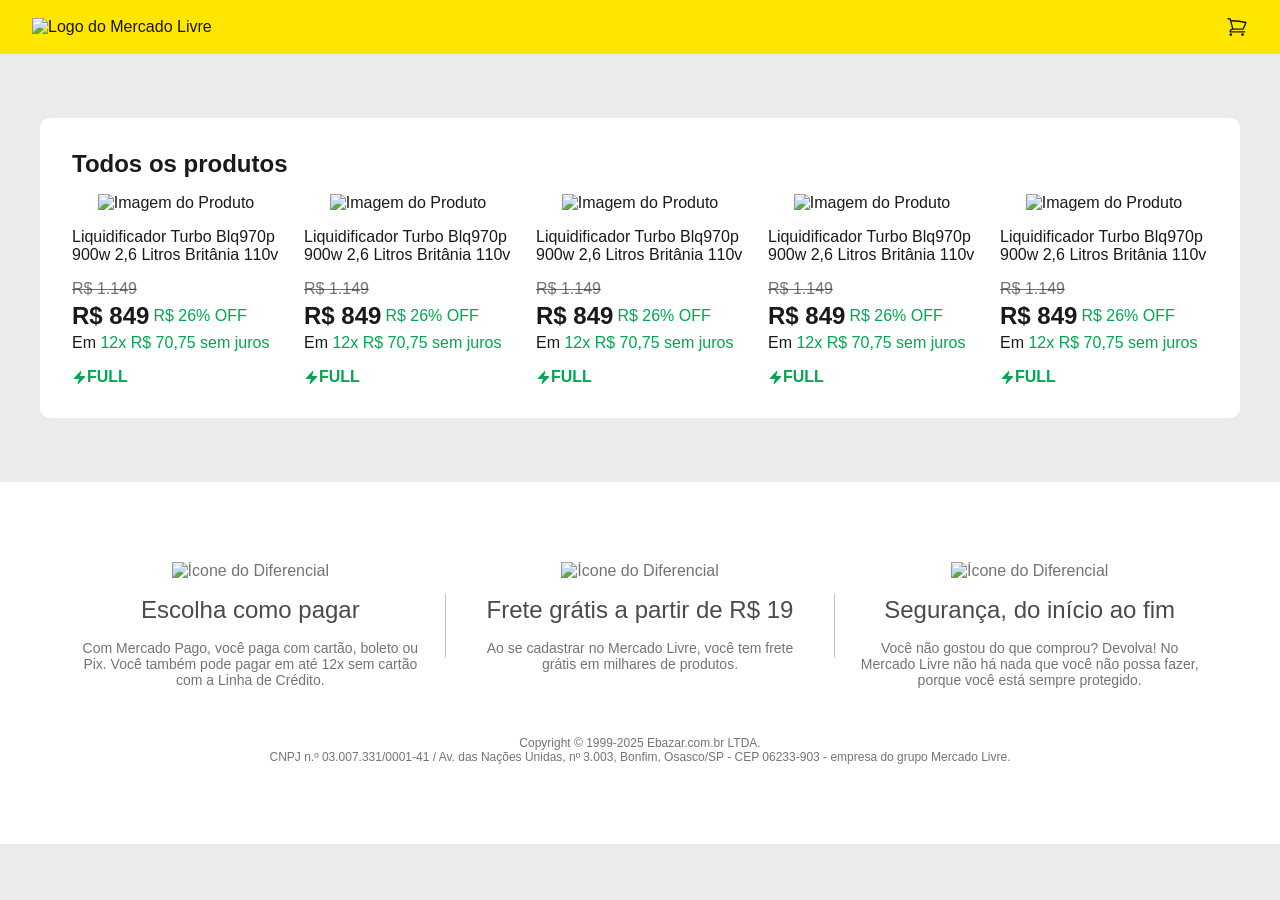
==== index.html @ 0e565582 "pagina-inicial-feat" ====
<!DOCTYPE html>
<html lang="pt-BR">

<head>
    <meta charset="UTF-8">
    <meta name="viewport" content="width=device-width, initial-scale=1.0">
    <link rel="stylesheet" href="style.css">

    <title>Mercado Livre DEMO</title>
</head>

<body>
    <header>
        <img src="https://http2.mlstatic.com/frontend-assets/ml-web-navigation/ui-navigation/6.6.128/mercadolibre/pt_logo_large_plus.webp"
            alt="Logo do Mercado Livre">

        <svg xmlns="http://www.w3.org/2000/svg" fill="none" viewBox="0 0 24 24" stroke-width="1.5" stroke="currentColor"
            class="size-6" width="22">
            <path stroke-linecap="round" stroke-linejoin="round"
                d="M2.25 3h1.386c.51 0 .955.343 1.087.835l.383 1.437M7.5 14.25a3 3 0 0 0-3 3h15.75m-12.75-3h11.218c1.121-2.3 2.1-4.684 2.924-7.138a60.114 60.114 0 0 0-16.536-1.84M7.5 14.25 5.106 5.272M6 20.25a.75.75 0 1 1-1.5 0 .75.75 0 0 1 1.5 0Zm12.75 0a.75.75 0 1 1-1.5 0 .75.75 0 0 1 1.5 0Z" />
        </svg>

    </header>

    <section class="secao-produto">

        <div class="container">
            <h1>Todos os produtos</h1>

            <div class="produtos">
                <div class="produto">
                    <img src="https://http2.mlstatic.com/D_NQ_NP_2X_991860-MLA84536292666_052025-F.webp"
                        alt="Imagem do Produto" class="produto__img" />

                    <p>Liquidificador Turbo Blq970p 900w 2,6 Litros Britânia 110v</p>

                    <div class="produto__precos">
                        <p class="produto__preco-riscado">R$ 1.149</p>

                        <div class="produto__desconto">
                            <p class="produto_preco">R$ 849</p>
                            <p class="verde">R$ 26% OFF</p>
                        </div>

                        <p>Em <span class="verde">12x R$ 70,75 sem juros</span></p>
                    </div>

                    <div class="produto__full verde">
                        <svg xmlns="http://www.w3.org/2000/svg" viewBox="0 0 24 24" fill="currentColor"
                            class="produto__icone">
                            <path fill-rule="evenodd"
                                d="M14.615 1.595a.75.75 0 0 1 .359.852L12.982 9.75h7.268a.75.75 0 0 1 .548 1.262l-10.5 11.25a.75.75 0 0 1-1.272-.71l1.992-7.302H3.75a.75.75 0 0 1-.548-1.262l10.5-11.25a.75.75 0 0 1 .913-.143Z"
                                clip-rule="evenodd" />
                        </svg>

                        <p class="bold">FULL</p>
                    </div>
                </div>

                <div class="produto">
                    <img src="https://http2.mlstatic.com/D_NQ_NP_2X_991860-MLA84536292666_052025-F.webp"
                        alt="Imagem do Produto" class="produto__img" />

                    <p>Liquidificador Turbo Blq970p 900w 2,6 Litros Britânia 110v</p>

                    <div class="produto__precos">
                        <p class="produto__preco-riscado">R$ 1.149</p>

                        <div class="produto__desconto">
                            <p class="produto_preco">R$ 849</p>
                            <p class="verde">R$ 26% OFF</p>
                        </div>

                        <p>Em <span class="verde">12x R$ 70,75 sem juros</span></p>
                    </div>

                    <div class="produto__full verde">
                        <svg xmlns="http://www.w3.org/2000/svg" viewBox="0 0 24 24" fill="currentColor"
                            class="produto__icone">
                            <path fill-rule="evenodd"
                                d="M14.615 1.595a.75.75 0 0 1 .359.852L12.982 9.75h7.268a.75.75 0 0 1 .548 1.262l-10.5 11.25a.75.75 0 0 1-1.272-.71l1.992-7.302H3.75a.75.75 0 0 1-.548-1.262l10.5-11.25a.75.75 0 0 1 .913-.143Z"
                                clip-rule="evenodd" />
                        </svg>

                        <p class="bold">FULL</p>
                    </div>
                </div>

                <div class="produto">
                    <img src="https://http2.mlstatic.com/D_NQ_NP_2X_991860-MLA84536292666_052025-F.webp"
                        alt="Imagem do Produto" class="produto__img" />

                    <p>Liquidificador Turbo Blq970p 900w 2,6 Litros Britânia 110v</p>

                    <div class="produto__precos">
                        <p class="produto__preco-riscado">R$ 1.149</p>

                        <div class="produto__desconto">
                            <p class="produto_preco">R$ 849</p>
                            <p class="verde">R$ 26% OFF</p>
                        </div>

                        <p>Em <span class="verde">12x R$ 70,75 sem juros</span></p>
                    </div>

                    <div class="produto__full verde">
                        <svg xmlns="http://www.w3.org/2000/svg" viewBox="0 0 24 24" fill="currentColor"
                            class="produto__icone">
                            <path fill-rule="evenodd"
                                d="M14.615 1.595a.75.75 0 0 1 .359.852L12.982 9.75h7.268a.75.75 0 0 1 .548 1.262l-10.5 11.25a.75.75 0 0 1-1.272-.71l1.992-7.302H3.75a.75.75 0 0 1-.548-1.262l10.5-11.25a.75.75 0 0 1 .913-.143Z"
                                clip-rule="evenodd" />
                        </svg>

                        <p class="bold">FULL</p>
                    </div>
                </div>

                <div class="produto">
                    <img src="https://http2.mlstatic.com/D_NQ_NP_2X_991860-MLA84536292666_052025-F.webp"
                        alt="Imagem do Produto" class="produto__img" />

                    <p>Liquidificador Turbo Blq970p 900w 2,6 Litros Britânia 110v</p>

                    <div class="produto__precos">
                        <p class="produto__preco-riscado">R$ 1.149</p>

                        <div class="produto__desconto">
                            <p class="produto_preco">R$ 849</p>
                            <p class="verde">R$ 26% OFF</p>
                        </div>

                        <p>Em <span class="verde">12x R$ 70,75 sem juros</span></p>
                    </div>

                    <div class="produto__full verde">
                        <svg xmlns="http://www.w3.org/2000/svg" viewBox="0 0 24 24" fill="currentColor"
                            class="produto__icone">
                            <path fill-rule="evenodd"
                                d="M14.615 1.595a.75.75 0 0 1 .359.852L12.982 9.75h7.268a.75.75 0 0 1 .548 1.262l-10.5 11.25a.75.75 0 0 1-1.272-.71l1.992-7.302H3.75a.75.75 0 0 1-.548-1.262l10.5-11.25a.75.75 0 0 1 .913-.143Z"
                                clip-rule="evenodd" />
                        </svg>

                        <p class="bold">FULL</p>
                    </div>
                </div>

                <div class="produto">
                    <img src="https://http2.mlstatic.com/D_NQ_NP_2X_991860-MLA84536292666_052025-F.webp"
                        alt="Imagem do Produto" class="produto__img" />

                    <p>Liquidificador Turbo Blq970p 900w 2,6 Litros Britânia 110v</p>

                    <div class="produto__precos">
                        <p class="produto__preco-riscado">R$ 1.149</p>

                        <div class="produto__desconto">
                            <p class="produto_preco">R$ 849</p>
                            <p class="verde">R$ 26% OFF</p>
                        </div>

                        <p>Em <span class="verde">12x R$ 70,75 sem juros</span></p>
                    </div>

                    <div class="produto__full verde">
                        <svg xmlns="http://www.w3.org/2000/svg" viewBox="0 0 24 24" fill="currentColor"
                            class="produto__icone">
                            <path fill-rule="evenodd"
                                d="M14.615 1.595a.75.75 0 0 1 .359.852L12.982 9.75h7.268a.75.75 0 0 1 .548 1.262l-10.5 11.25a.75.75 0 0 1-1.272-.71l1.992-7.302H3.75a.75.75 0 0 1-.548-1.262l10.5-11.25a.75.75 0 0 1 .913-.143Z"
                                clip-rule="evenodd" />
                        </svg>

                        <p class="bold">FULL</p>
                    </div>
                </div>
            </div>
        </div>
    </section>

    <footer>
        <div class="container container--footer">
            <div class="diferenciais">
                <div class="diferencial">
                    <img src="https://http2.mlstatic.com/storage/homes-korriban/assets/images/ecosystem/payment.svg"
                        alt="Ícone do Diferencial">

                    <h2 class="diferencial__h2">Escolha como pagar</h2>

                    <p>Com Mercado Pago, você paga com cartão, boleto ou Pix. Você também pode pagar em até 12x sem
                        cartão com a Linha de Crédito.</p>
                </div>

                <div class="barra-vertical"></div>

                <div class="diferencial">
                    <img src="https://http2.mlstatic.com/storage/homes-korriban/assets/images/ecosystem/shipping.svg"
                        alt="Ícone do Diferencial">

                    <h2 class="diferencial__h2">Frete grátis a partir de R$ 19</h2>

                    <p> Ao se cadastrar no Mercado Livre, você tem frete grátis em milhares de produtos.</p>
                </div>

                <div class="barra-vertical"></div>

                <div class="diferencial">
                    <img src="https://http2.mlstatic.com/storage/homes-korriban/assets/images/ecosystem/protected.svg"
                        alt="Ícone do Diferencial">

                    <h2 class="diferencial__h2">Segurança, do início ao fim</h2>

                    <p>Você não gostou do que comprou? Devolva! No Mercado Livre não há nada que você não possa fazer, porque você está sempre protegido.</p>
                </div>
            </div>

            <div class="copyright">
                <p>Copyright © 1999-2025 Ebazar.com.br LTDA.</p>
                <p>
                    CNPJ n.º 03.007.331/0001-41 / Av. das Nações Unidas, nº 3.003, Bonfim, Osasco/SP - CEP 06233-903 - empresa do grupo Mercado Livre.
                </p>
            </div>
        </div>
    </footer>
</body>

</html>
---- style.css ----
* {
    margin: 0;
    padding: 0;
    box-sizing: border-box;
}

body {
    font-family: Proxima Nova, -apple-system, Roboto, Arial, sans-serif;
    color: rgba(0, 0, 0, 0.9);
    background-color: #ebebeb;
}

header {
    display: flex;
    align-items: center;
    justify-content: space-between;
    background-color: #FFE601;
    padding: 16px 32px;
}

.produto__img {
    max-width: 216px;
    max-height: 216px;
    align-self: center;
}

.produto__preco-riscado {
    text-decoration: line-through;
    color: #0000008c;
}

.produto_preco {
    font-size: 24px;
    font-weight: 600;
}

.produto__icone {
    width: 15px;
}

.produto__precos {
    display: flex;
    flex-direction: column;
    gap: 4px;
}

.produto__desconto {
    display: flex;
    gap: 4px;
    align-items: center;
}

.produto__full {
    display: flex;
    align-items: center;
}

.produtos {
    display: flex;
    gap: 24px;
}

.produto {
    display: flex;
    flex-direction: column;
    align-items: flex-start;
    gap: 16px;
}

.secao-produto {
    padding: 64px 32px;
}

.bold {
    font-weight: 700;
}

.verde {
    color: #00A650;
}

.container {
    display: flex;
    flex-direction: column;
    gap: 16px;
    background-color: white;
    max-width: 1200px;
    margin: auto;
    border-radius: 10px;
    padding: 32px;
}

.container--footer {
    gap: 48px;
}

footer {
    background-color: white;
    padding: 48px;
    color: rgba(0, 0, 0, 0.55);
    text-align: center;
}

.diferenciais {
    display: grid;
    grid-template-columns: 1fr auto 1fr auto 1fr;
    gap: 24px;

}

.diferencial {
    display: flex;
    flex-direction: column;
    align-items: center;
    gap: 16px;
}

.diferencial__h2 {
    color: #4b4b4b;
    font-weight: 400;
}

.diferencial p {
    font-size: 14px;
}

.copyright {
    font-size: 12px;
}

.barra-vertical {
    width: 1px;
    height: 50%;
    background-color: rgba(128, 128, 128, 0.5);
    align-self: center;
    justify-self: center;
}
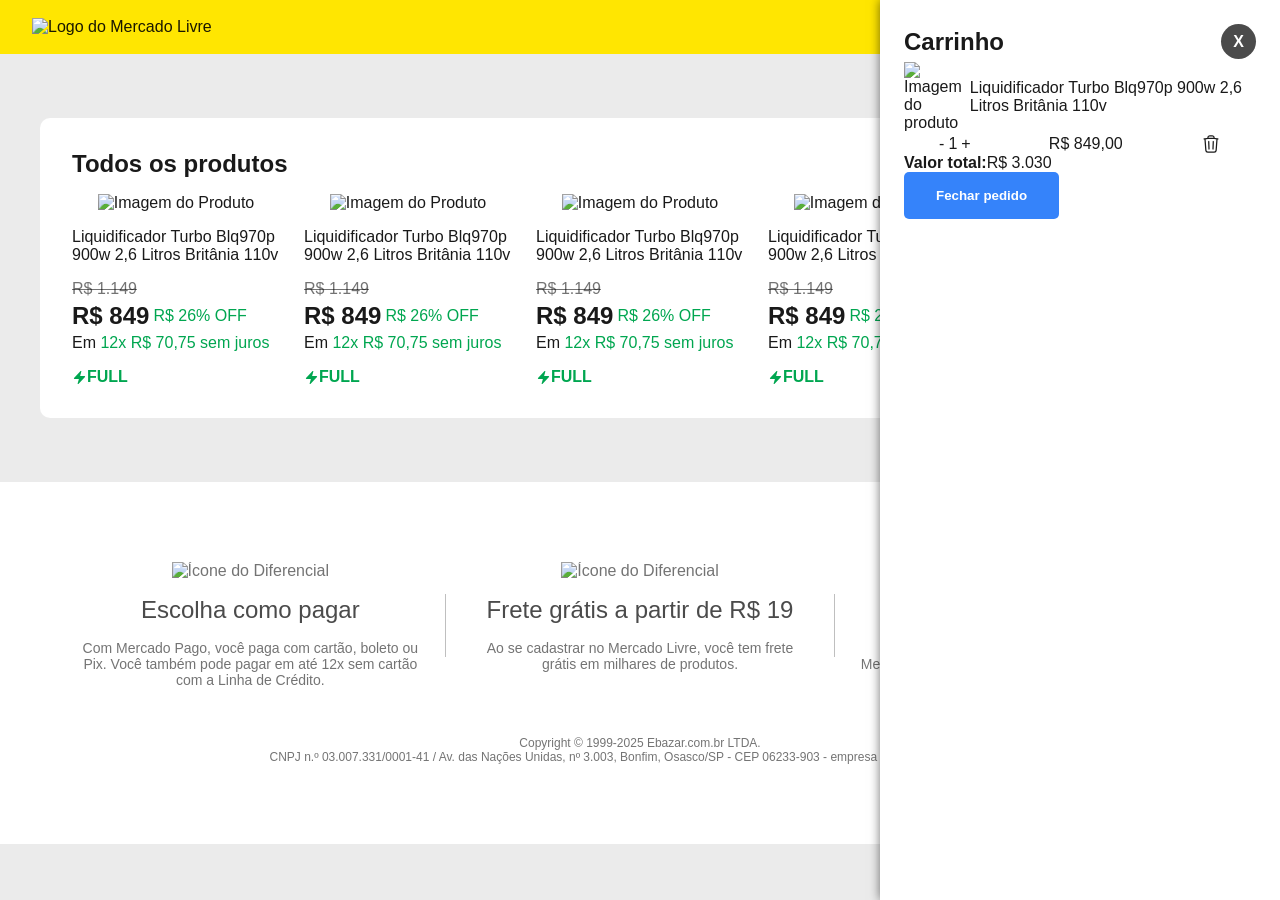
==== commit 76686e7c: "add-carrinho01" ====
--- a/index.html
+++ b/index.html
@@ -22,159 +22,161 @@
 
     </header>
 
-    <section class="secao-produto">
-
-        <div class="container">
-            <h1>Todos os produtos</h1>
-
-            <div class="produtos">
-                <div class="produto">
-                    <img src="https://http2.mlstatic.com/D_NQ_NP_2X_991860-MLA84536292666_052025-F.webp"
-                        alt="Imagem do Produto" class="produto__img" />
-
-                    <p>Liquidificador Turbo Blq970p 900w 2,6 Litros Britânia 110v</p>
-
-                    <div class="produto__precos">
-                        <p class="produto__preco-riscado">R$ 1.149</p>
-
-                        <div class="produto__desconto">
-                            <p class="produto_preco">R$ 849</p>
-                            <p class="verde">R$ 26% OFF</p>
-                        </div>
-
-                        <p>Em <span class="verde">12x R$ 70,75 sem juros</span></p>
-                    </div>
-
-                    <div class="produto__full verde">
-                        <svg xmlns="http://www.w3.org/2000/svg" viewBox="0 0 24 24" fill="currentColor"
-                            class="produto__icone">
-                            <path fill-rule="evenodd"
-                                d="M14.615 1.595a.75.75 0 0 1 .359.852L12.982 9.75h7.268a.75.75 0 0 1 .548 1.262l-10.5 11.25a.75.75 0 0 1-1.272-.71l1.992-7.302H3.75a.75.75 0 0 1-.548-1.262l10.5-11.25a.75.75 0 0 1 .913-.143Z"
-                                clip-rule="evenodd" />
-                        </svg>
-
-                        <p class="bold">FULL</p>
-                    </div>
-                </div>
-
-                <div class="produto">
-                    <img src="https://http2.mlstatic.com/D_NQ_NP_2X_991860-MLA84536292666_052025-F.webp"
-                        alt="Imagem do Produto" class="produto__img" />
-
-                    <p>Liquidificador Turbo Blq970p 900w 2,6 Litros Britânia 110v</p>
-
-                    <div class="produto__precos">
-                        <p class="produto__preco-riscado">R$ 1.149</p>
-
-                        <div class="produto__desconto">
-                            <p class="produto_preco">R$ 849</p>
-                            <p class="verde">R$ 26% OFF</p>
-                        </div>
-
-                        <p>Em <span class="verde">12x R$ 70,75 sem juros</span></p>
-                    </div>
-
-                    <div class="produto__full verde">
-                        <svg xmlns="http://www.w3.org/2000/svg" viewBox="0 0 24 24" fill="currentColor"
-                            class="produto__icone">
-                            <path fill-rule="evenodd"
-                                d="M14.615 1.595a.75.75 0 0 1 .359.852L12.982 9.75h7.268a.75.75 0 0 1 .548 1.262l-10.5 11.25a.75.75 0 0 1-1.272-.71l1.992-7.302H3.75a.75.75 0 0 1-.548-1.262l10.5-11.25a.75.75 0 0 1 .913-.143Z"
-                                clip-rule="evenodd" />
-                        </svg>
-
-                        <p class="bold">FULL</p>
-                    </div>
-                </div>
-
-                <div class="produto">
-                    <img src="https://http2.mlstatic.com/D_NQ_NP_2X_991860-MLA84536292666_052025-F.webp"
-                        alt="Imagem do Produto" class="produto__img" />
-
-                    <p>Liquidificador Turbo Blq970p 900w 2,6 Litros Britânia 110v</p>
-
-                    <div class="produto__precos">
-                        <p class="produto__preco-riscado">R$ 1.149</p>
-
-                        <div class="produto__desconto">
-                            <p class="produto_preco">R$ 849</p>
-                            <p class="verde">R$ 26% OFF</p>
-                        </div>
-
-                        <p>Em <span class="verde">12x R$ 70,75 sem juros</span></p>
-                    </div>
-
-                    <div class="produto__full verde">
-                        <svg xmlns="http://www.w3.org/2000/svg" viewBox="0 0 24 24" fill="currentColor"
-                            class="produto__icone">
-                            <path fill-rule="evenodd"
-                                d="M14.615 1.595a.75.75 0 0 1 .359.852L12.982 9.75h7.268a.75.75 0 0 1 .548 1.262l-10.5 11.25a.75.75 0 0 1-1.272-.71l1.992-7.302H3.75a.75.75 0 0 1-.548-1.262l10.5-11.25a.75.75 0 0 1 .913-.143Z"
-                                clip-rule="evenodd" />
-                        </svg>
-
-                        <p class="bold">FULL</p>
-                    </div>
-                </div>
-
-                <div class="produto">
-                    <img src="https://http2.mlstatic.com/D_NQ_NP_2X_991860-MLA84536292666_052025-F.webp"
-                        alt="Imagem do Produto" class="produto__img" />
-
-                    <p>Liquidificador Turbo Blq970p 900w 2,6 Litros Britânia 110v</p>
-
-                    <div class="produto__precos">
-                        <p class="produto__preco-riscado">R$ 1.149</p>
-
-                        <div class="produto__desconto">
-                            <p class="produto_preco">R$ 849</p>
-                            <p class="verde">R$ 26% OFF</p>
-                        </div>
-
-                        <p>Em <span class="verde">12x R$ 70,75 sem juros</span></p>
-                    </div>
-
-                    <div class="produto__full verde">
-                        <svg xmlns="http://www.w3.org/2000/svg" viewBox="0 0 24 24" fill="currentColor"
-                            class="produto__icone">
-                            <path fill-rule="evenodd"
-                                d="M14.615 1.595a.75.75 0 0 1 .359.852L12.982 9.75h7.268a.75.75 0 0 1 .548 1.262l-10.5 11.25a.75.75 0 0 1-1.272-.71l1.992-7.302H3.75a.75.75 0 0 1-.548-1.262l10.5-11.25a.75.75 0 0 1 .913-.143Z"
-                                clip-rule="evenodd" />
-                        </svg>
-
-                        <p class="bold">FULL</p>
-                    </div>
-                </div>
-
-                <div class="produto">
-                    <img src="https://http2.mlstatic.com/D_NQ_NP_2X_991860-MLA84536292666_052025-F.webp"
-                        alt="Imagem do Produto" class="produto__img" />
-
-                    <p>Liquidificador Turbo Blq970p 900w 2,6 Litros Britânia 110v</p>
-
-                    <div class="produto__precos">
-                        <p class="produto__preco-riscado">R$ 1.149</p>
-
-                        <div class="produto__desconto">
-                            <p class="produto_preco">R$ 849</p>
-                            <p class="verde">R$ 26% OFF</p>
-                        </div>
-
-                        <p>Em <span class="verde">12x R$ 70,75 sem juros</span></p>
-                    </div>
-
-                    <div class="produto__full verde">
-                        <svg xmlns="http://www.w3.org/2000/svg" viewBox="0 0 24 24" fill="currentColor"
-                            class="produto__icone">
-                            <path fill-rule="evenodd"
-                                d="M14.615 1.595a.75.75 0 0 1 .359.852L12.982 9.75h7.268a.75.75 0 0 1 .548 1.262l-10.5 11.25a.75.75 0 0 1-1.272-.71l1.992-7.302H3.75a.75.75 0 0 1-.548-1.262l10.5-11.25a.75.75 0 0 1 .913-.143Z"
-                                clip-rule="evenodd" />
-                        </svg>
-
-                        <p class="bold">FULL</p>
-                    </div>
-                </div>
-            </div>
-        </div>
-    </section>
+    <main>
+        <section class="secao-produto">
+
+            <div class="container">
+                <h1>Todos os produtos</h1>
+
+                <div class="produtos">
+                    <div class="produto">
+                        <img src="https://http2.mlstatic.com/D_NQ_NP_2X_991860-MLA84536292666_052025-F.webp"
+                            alt="Imagem do Produto" class="produto__img" />
+
+                        <p>Liquidificador Turbo Blq970p 900w 2,6 Litros Britânia 110v</p>
+
+                        <div class="produto__precos">
+                            <p class="produto__preco-riscado">R$ 1.149</p>
+
+                            <div class="produto__desconto">
+                                <p class="produto_preco">R$ 849</p>
+                                <p class="verde">R$ 26% OFF</p>
+                            </div>
+
+                            <p>Em <span class="verde">12x R$ 70,75 sem juros</span></p>
+                        </div>
+
+                        <div class="produto__full verde">
+                            <svg xmlns="http://www.w3.org/2000/svg" viewBox="0 0 24 24" fill="currentColor"
+                                class="produto__icone">
+                                <path fill-rule="evenodd"
+                                    d="M14.615 1.595a.75.75 0 0 1 .359.852L12.982 9.75h7.268a.75.75 0 0 1 .548 1.262l-10.5 11.25a.75.75 0 0 1-1.272-.71l1.992-7.302H3.75a.75.75 0 0 1-.548-1.262l10.5-11.25a.75.75 0 0 1 .913-.143Z"
+                                    clip-rule="evenodd" />
+                            </svg>
+
+                            <p class="bold">FULL</p>
+                        </div>
+                    </div>
+
+                    <div class="produto">
+                        <img src="https://http2.mlstatic.com/D_NQ_NP_2X_991860-MLA84536292666_052025-F.webp"
+                            alt="Imagem do Produto" class="produto__img" />
+
+                        <p>Liquidificador Turbo Blq970p 900w 2,6 Litros Britânia 110v</p>
+
+                        <div class="produto__precos">
+                            <p class="produto__preco-riscado">R$ 1.149</p>
+
+                            <div class="produto__desconto">
+                                <p class="produto_preco">R$ 849</p>
+                                <p class="verde">R$ 26% OFF</p>
+                            </div>
+
+                            <p>Em <span class="verde">12x R$ 70,75 sem juros</span></p>
+                        </div>
+
+                        <div class="produto__full verde">
+                            <svg xmlns="http://www.w3.org/2000/svg" viewBox="0 0 24 24" fill="currentColor"
+                                class="produto__icone">
+                                <path fill-rule="evenodd"
+                                    d="M14.615 1.595a.75.75 0 0 1 .359.852L12.982 9.75h7.268a.75.75 0 0 1 .548 1.262l-10.5 11.25a.75.75 0 0 1-1.272-.71l1.992-7.302H3.75a.75.75 0 0 1-.548-1.262l10.5-11.25a.75.75 0 0 1 .913-.143Z"
+                                    clip-rule="evenodd" />
+                            </svg>
+
+                            <p class="bold">FULL</p>
+                        </div>
+                    </div>
+
+                    <div class="produto">
+                        <img src="https://http2.mlstatic.com/D_NQ_NP_2X_991860-MLA84536292666_052025-F.webp"
+                            alt="Imagem do Produto" class="produto__img" />
+
+                        <p>Liquidificador Turbo Blq970p 900w 2,6 Litros Britânia 110v</p>
+
+                        <div class="produto__precos">
+                            <p class="produto__preco-riscado">R$ 1.149</p>
+
+                            <div class="produto__desconto">
+                                <p class="produto_preco">R$ 849</p>
+                                <p class="verde">R$ 26% OFF</p>
+                            </div>
+
+                            <p>Em <span class="verde">12x R$ 70,75 sem juros</span></p>
+                        </div>
+
+                        <div class="produto__full verde">
+                            <svg xmlns="http://www.w3.org/2000/svg" viewBox="0 0 24 24" fill="currentColor"
+                                class="produto__icone">
+                                <path fill-rule="evenodd"
+                                    d="M14.615 1.595a.75.75 0 0 1 .359.852L12.982 9.75h7.268a.75.75 0 0 1 .548 1.262l-10.5 11.25a.75.75 0 0 1-1.272-.71l1.992-7.302H3.75a.75.75 0 0 1-.548-1.262l10.5-11.25a.75.75 0 0 1 .913-.143Z"
+                                    clip-rule="evenodd" />
+                            </svg>
+
+                            <p class="bold">FULL</p>
+                        </div>
+                    </div>
+
+                    <div class="produto">
+                        <img src="https://http2.mlstatic.com/D_NQ_NP_2X_991860-MLA84536292666_052025-F.webp"
+                            alt="Imagem do Produto" class="produto__img" />
+
+                        <p>Liquidificador Turbo Blq970p 900w 2,6 Litros Britânia 110v</p>
+
+                        <div class="produto__precos">
+                            <p class="produto__preco-riscado">R$ 1.149</p>
+
+                            <div class="produto__desconto">
+                                <p class="produto_preco">R$ 849</p>
+                                <p class="verde">R$ 26% OFF</p>
+                            </div>
+
+                            <p>Em <span class="verde">12x R$ 70,75 sem juros</span></p>
+                        </div>
+
+                        <div class="produto__full verde">
+                            <svg xmlns="http://www.w3.org/2000/svg" viewBox="0 0 24 24" fill="currentColor"
+                                class="produto__icone">
+                                <path fill-rule="evenodd"
+                                    d="M14.615 1.595a.75.75 0 0 1 .359.852L12.982 9.75h7.268a.75.75 0 0 1 .548 1.262l-10.5 11.25a.75.75 0 0 1-1.272-.71l1.992-7.302H3.75a.75.75 0 0 1-.548-1.262l10.5-11.25a.75.75 0 0 1 .913-.143Z"
+                                    clip-rule="evenodd" />
+                            </svg>
+
+                            <p class="bold">FULL</p>
+                        </div>
+                    </div>
+
+                    <div class="produto">
+                        <img src="https://http2.mlstatic.com/D_NQ_NP_2X_991860-MLA84536292666_052025-F.webp"
+                            alt="Imagem do Produto" class="produto__img" />
+
+                        <p>Liquidificador Turbo Blq970p 900w 2,6 Litros Britânia 110v</p>
+
+                        <div class="produto__precos">
+                            <p class="produto__preco-riscado">R$ 1.149</p>
+
+                            <div class="produto__desconto">
+                                <p class="produto_preco">R$ 849</p>
+                                <p class="verde">R$ 26% OFF</p>
+                            </div>
+
+                            <p>Em <span class="verde">12x R$ 70,75 sem juros</span></p>
+                        </div>
+
+                        <div class="produto__full verde">
+                            <svg xmlns="http://www.w3.org/2000/svg" viewBox="0 0 24 24" fill="currentColor"
+                                class="produto__icone">
+                                <path fill-rule="evenodd"
+                                    d="M14.615 1.595a.75.75 0 0 1 .359.852L12.982 9.75h7.268a.75.75 0 0 1 .548 1.262l-10.5 11.25a.75.75 0 0 1-1.272-.71l1.992-7.302H3.75a.75.75 0 0 1-.548-1.262l10.5-11.25a.75.75 0 0 1 .913-.143Z"
+                                    clip-rule="evenodd" />
+                            </svg>
+
+                            <p class="bold">FULL</p>
+                        </div>
+                    </div>
+                </div>
+            </div>
+        </section>
+    </main>
 
     <footer>
         <div class="container container--footer">
@@ -208,18 +210,66 @@
 
                     <h2 class="diferencial__h2">Segurança, do início ao fim</h2>
 
-                    <p>Você não gostou do que comprou? Devolva! No Mercado Livre não há nada que você não possa fazer, porque você está sempre protegido.</p>
+                    <p>Você não gostou do que comprou? Devolva! No Mercado Livre não há nada que você não possa fazer,
+                        porque você está sempre protegido.</p>
                 </div>
             </div>
 
             <div class="copyright">
                 <p>Copyright © 1999-2025 Ebazar.com.br LTDA.</p>
                 <p>
-                    CNPJ n.º 03.007.331/0001-41 / Av. das Nações Unidas, nº 3.003, Bonfim, Osasco/SP - CEP 06233-903 - empresa do grupo Mercado Livre.
+                    CNPJ n.º 03.007.331/0001-41 / Av. das Nações Unidas, nº 3.003, Bonfim, Osasco/SP - CEP 06233-903 -
+                    empresa do grupo Mercado Livre.
                 </p>
             </div>
         </div>
     </footer>
+
+    <div class="carrinho">
+        <div class="carrinho__titulo">
+            <h2>Carrinho</h2>
+
+            <p>X</p>
+        </div>
+
+        <div class="carrinho__produtos">
+            <div class="carrinho__produto">
+                <div class="carrinho__img-titulo">
+                    <div class="carrinho__img">
+                        <img src="https://http2.mlstatic.com/D_NQ_NP_2X_991860-MLA84536292666_052025-F.webp" alt="Imagem do produto">
+                    </div>
+                    <p>Liquidificador Turbo Blq970p 900w 2,6 Litros Britânia 110v</p>
+                </div>
+
+                <div class="carrinho__quantidade">
+                    <div class="carrinho__icone-qtd">
+                        <p>-</p>
+                        <p>1</p>
+                        <p>+</p>
+                    </div>
+
+                    <p>R$ 849,00</p>
+
+                    <svg xmlns="http://www.w3.org/2000/svg" fill="none" viewBox="0 0 24 24" stroke-width="1.5"
+                        stroke="currentColor" width="20px">
+                        <path stroke-linecap="round" stroke-linejoin="round"
+                            d="m14.74 9-.346 9m-4.788 0L9.26 9m9.968-3.21c.342.052.682.107 1.022.166m-1.022-.165L18.16 19.673a2.25 2.25 0 0 1-2.244 2.077H8.084a2.25 2.25 0 0 1-2.244-2.077L4.772 5.79m14.456 0a48.108 48.108 0 0 0-3.478-.397m-12 .562c.34-.059.68-.114 1.022-.165m0 0a48.11 48.11 0 0 1 3.478-.397m7.5 0v-.916c0-1.18-.91-2.164-2.09-2.201a51.964 51.964 0 0 0-3.32 0c-1.18.037-2.09 1.022-2.09 2.201v.916m7.5 0a48.667 48.667 0 0 0-7.5 0" />
+                    </svg>
+
+                </div>
+            </div>
+
+            
+        </div>
+
+        <div class="carrinho__pedido">
+            <p>
+                <span class="bold">Valor total:</span>R$ 3.030
+            </p>
+
+            <button>Fechar pedido</button>
+        </div>
+    </div>
 </body>
 
 </html>
--- a/style.css
+++ b/style.css
@@ -1,3 +1,14 @@
+:root {
+    --preto-25: rgba(0, 0, 0, 0.25);
+    --preto-55: #0000008c; 
+    --preto-125: rgba(0, 0, 0, 0.125);
+    --preto-90: rgba(0, 0, 0, 0.9);
+    --amarelo: #FFE601;
+    --verde: #00A650;
+    --cinza: #4b4b4b;
+    --azul: #3583fa;
+}
+
 * {
     margin: 0;
     padding: 0;
@@ -6,15 +17,42 @@
 
 body {
     font-family: Proxima Nova, -apple-system, Roboto, Arial, sans-serif;
-    color: rgba(0, 0, 0, 0.9);
+    color: var(--preto-90);
     background-color: #ebebeb;
 }
 
+img {
+    max-width: 100%;
+    max-height: 100%;
+}
+
+ul {
+    display: flex;
+    flex-direction: column;
+    gap: 6px;
+    margin-left: 18px;
+}
+
+/* Classes utilitárias */
+
+.bold {
+    font-weight: 700;
+}
+
+.verde {
+    color: var(--verde);
+}
+
+.preto-55 {
+    color: var(--preto-55);
+}
+
+
 header {
     display: flex;
     align-items: center;
     justify-content: space-between;
-    background-color: #FFE601;
+    background-color: var(--amarelo);
     padding: 16px 32px;
 }
 
@@ -26,7 +64,7 @@
 
 .produto__preco-riscado {
     text-decoration: line-through;
-    color: #0000008c;
+    color: var(--preto-55);
 }
 
 .produto_preco {
@@ -69,14 +107,6 @@
 
 .secao-produto {
     padding: 64px 32px;
-}
-
-.bold {
-    font-weight: 700;
-}
-
-.verde {
-    color: #00A650;
 }
 
 .container {
@@ -94,10 +124,17 @@
     gap: 48px;
 }
 
+.container--produto {
+    gap: 32px;
+    font-size: 14px;
+    display: grid;
+    grid-template-columns: 1fr 1fr 1fr;
+}
+
 footer {
     background-color: white;
     padding: 48px;
-    color: rgba(0, 0, 0, 0.55);
+    color: var(--preto-55);
     text-align: center;
 }
 
@@ -116,7 +153,7 @@
 }
 
 .diferencial__h2 {
-    color: #4b4b4b;
+    color: var(--cinza);
     font-weight: 400;
 }
 
@@ -131,7 +168,136 @@
 .barra-vertical {
     width: 1px;
     height: 50%;
-    background-color: rgba(128, 128, 128, 0.5);
+    background-color: var(--preto-25);
     align-self: center;
     justify-self: center;
+}
+
+.imagem-pequena {
+    display: flex;
+    align-items: center;
+    justify-content: center;
+    width: 50px;
+    height: 50px;
+    border: solid 1px var(--preto-25);
+    border-radius: 5px;
+    padding: 2px;
+}
+
+.imagem-pequena--selecionada {
+    border: solid 2px var(--azul);
+}
+
+.imagens-pequenas {
+    display: flex;
+    flex-direction: column;
+    gap: 6px;
+}
+
+.imagens {
+    display: flex;
+}
+
+.imagem {
+    width: 100%;
+    display: flex;
+    justify-content: center;
+    max-height: 470px;
+}
+
+.informacoes {
+    display: flex;
+    flex-direction: column;
+    gap: 24px;
+}
+
+.informacoes__caracteristicas {
+    display: flex;
+    flex-direction: column;
+    gap: 10px;
+}
+
+.informacoes__caracteristicas h2 {
+    font-size: 16px;
+}
+
+.pedido {
+    display: flex;
+    flex-direction: column;
+    gap: 16px;
+    border: solid 1px var(--preto-125);
+    padding: 20px;
+    border-radius: 10px;
+}
+
+.pedido__full,
+.pedido__quantidade {
+    display: flex;
+    align-items: center;
+    gap: 4px;
+}
+
+button {
+    padding: 16px 32px;
+    border-radius: 5px;
+    border: none;
+    background-color: var(--azul);
+    color: white;
+    font-weight: 700;
+}
+
+.carrinho {
+    padding: 24px;
+    max-width: 400px;
+    width: 100%;
+    position: fixed;
+    right: 0;
+    top: 0;
+    bottom: 0;
+    background-color: #ffffff;
+    box-shadow: 0 0 10px 0 rgba(0, 0, 0, 0.55);
+}
+
+.carrinho__titulo {
+    display: flex;
+    justify-content: space-between;
+    align-items: center;
+}
+
+.carrinho__titulo p {
+    width: 35px;
+    height: 35px;
+    background-color: var(--cinza);
+    color: white;
+    display: grid;
+    place-items: center;
+    border-radius: 100%;
+    font-weight: 700;
+}
+
+.carrinho__img {
+    width: 75px;
+    height: 75px;
+    display: flex;
+    align-items: center;
+    justify-content: center;
+}
+
+.carrinho__img-titulo {
+    display: flex;
+    gap: 8px;
+    align-items: center;
+}
+
+.carrinho__quantidade {
+    display: flex;
+    gap: 8px;
+    align-items: center;
+    justify-content: space-around;
+}
+
+.carrinho__icone-qtd {
+    display: flex;
+    align-items: center;
+    gap: 4px;
 }
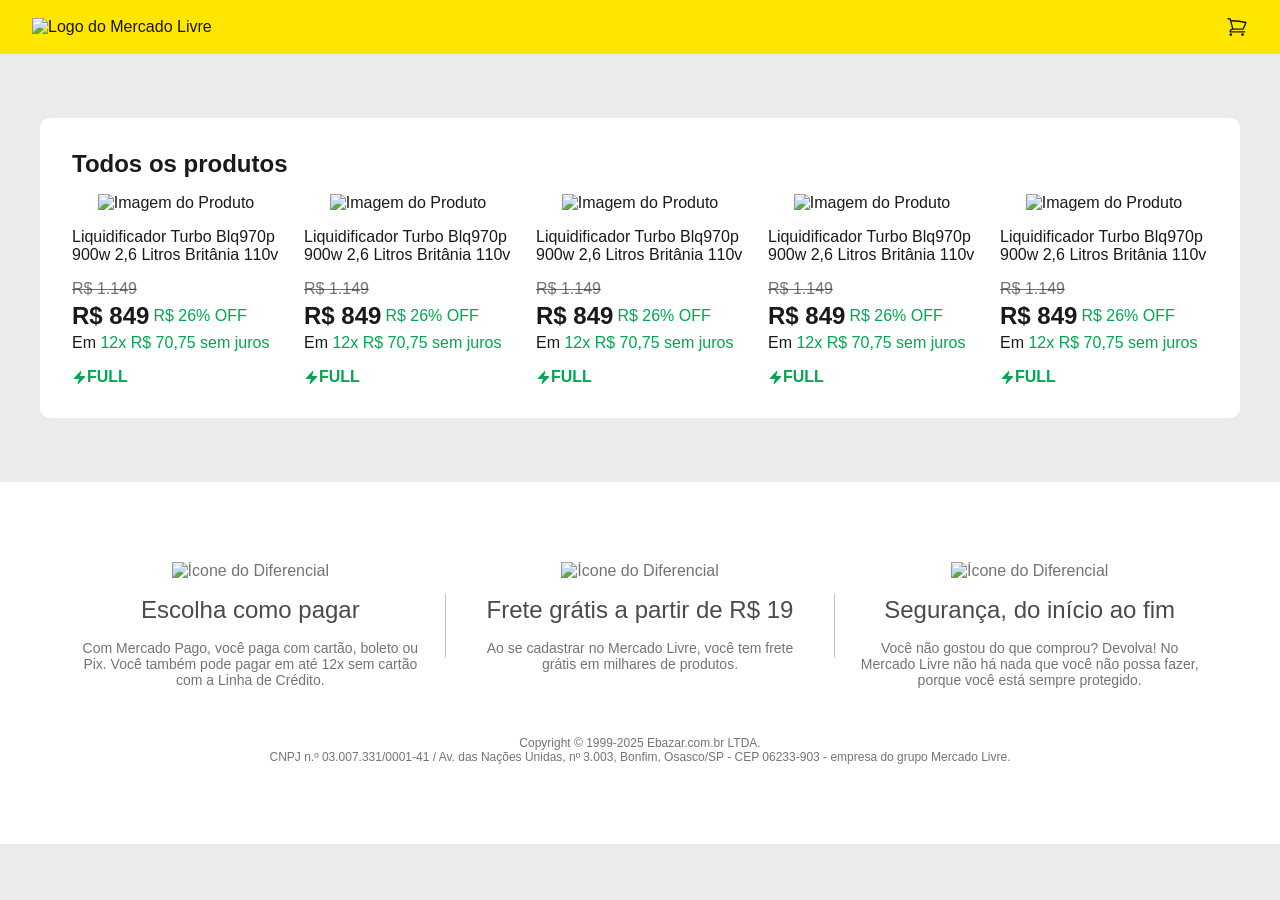
==== commit 5b0315b6: "inserido-react" ====
--- a/index.html
+++ b/index.html
@@ -224,52 +224,6 @@
             </div>
         </div>
     </footer>
-
-    <div class="carrinho">
-        <div class="carrinho__titulo">
-            <h2>Carrinho</h2>
-
-            <p>X</p>
-        </div>
-
-        <div class="carrinho__produtos">
-            <div class="carrinho__produto">
-                <div class="carrinho__img-titulo">
-                    <div class="carrinho__img">
-                        <img src="https://http2.mlstatic.com/D_NQ_NP_2X_991860-MLA84536292666_052025-F.webp" alt="Imagem do produto">
-                    </div>
-                    <p>Liquidificador Turbo Blq970p 900w 2,6 Litros Britânia 110v</p>
-                </div>
-
-                <div class="carrinho__quantidade">
-                    <div class="carrinho__icone-qtd">
-                        <p>-</p>
-                        <p>1</p>
-                        <p>+</p>
-                    </div>
-
-                    <p>R$ 849,00</p>
-
-                    <svg xmlns="http://www.w3.org/2000/svg" fill="none" viewBox="0 0 24 24" stroke-width="1.5"
-                        stroke="currentColor" width="20px">
-                        <path stroke-linecap="round" stroke-linejoin="round"
-                            d="m14.74 9-.346 9m-4.788 0L9.26 9m9.968-3.21c.342.052.682.107 1.022.166m-1.022-.165L18.16 19.673a2.25 2.25 0 0 1-2.244 2.077H8.084a2.25 2.25 0 0 1-2.244-2.077L4.772 5.79m14.456 0a48.108 48.108 0 0 0-3.478-.397m-12 .562c.34-.059.68-.114 1.022-.165m0 0a48.11 48.11 0 0 1 3.478-.397m7.5 0v-.916c0-1.18-.91-2.164-2.09-2.201a51.964 51.964 0 0 0-3.32 0c-1.18.037-2.09 1.022-2.09 2.201v.916m7.5 0a48.667 48.667 0 0 0-7.5 0" />
-                    </svg>
-
-                </div>
-            </div>
-
-            
-        </div>
-
-        <div class="carrinho__pedido">
-            <p>
-                <span class="bold">Valor total:</span>R$ 3.030
-            </p>
-
-            <button>Fechar pedido</button>
-        </div>
-    </div>
 </body>
 
 </html>
--- a/style.css
+++ b/style.css
@@ -7,6 +7,7 @@
     --verde: #00A650;
     --cinza: #4b4b4b;
     --azul: #3583fa;
+    --cinza-claro: #5e5e5e;
 }
 
 * {
@@ -247,6 +248,9 @@
 }
 
 .carrinho {
+    display: flex;
+    flex-direction: column;
+    gap: 48px;
     padding: 24px;
     max-width: 400px;
     width: 100%;
@@ -267,7 +271,7 @@
 .carrinho__titulo p {
     width: 35px;
     height: 35px;
-    background-color: var(--cinza);
+    background-color: var(--cinza-claro);
     color: white;
     display: grid;
     place-items: center;
@@ -276,7 +280,7 @@
 }
 
 .carrinho__img {
-    width: 75px;
+    min-width: 75px;
     height: 75px;
     display: flex;
     align-items: center;
@@ -300,4 +304,35 @@
     display: flex;
     align-items: center;
     gap: 4px;
+}
+
+.carrinho-sinal {
+    font-size: 21px;
+    cursor: pointer;
+}
+
+.carrinho__quantidade svg {
+    width: 20px;
+}
+
+.carrinho__produto {
+    display: flex;
+    flex-direction: column;
+    gap: 8px;
+    padding: 16px;
+}
+
+.carrinho__produto:not(:last-child) {
+    border-bottom: solid 1px var(--preto-125);
+}
+
+.carrinho__produtos {
+    overflow: auto;
+}
+
+.carrinho__pedido {
+    display: flex;
+    flex-direction: column;
+    gap: 8px;
+    align-self: center;
 }
